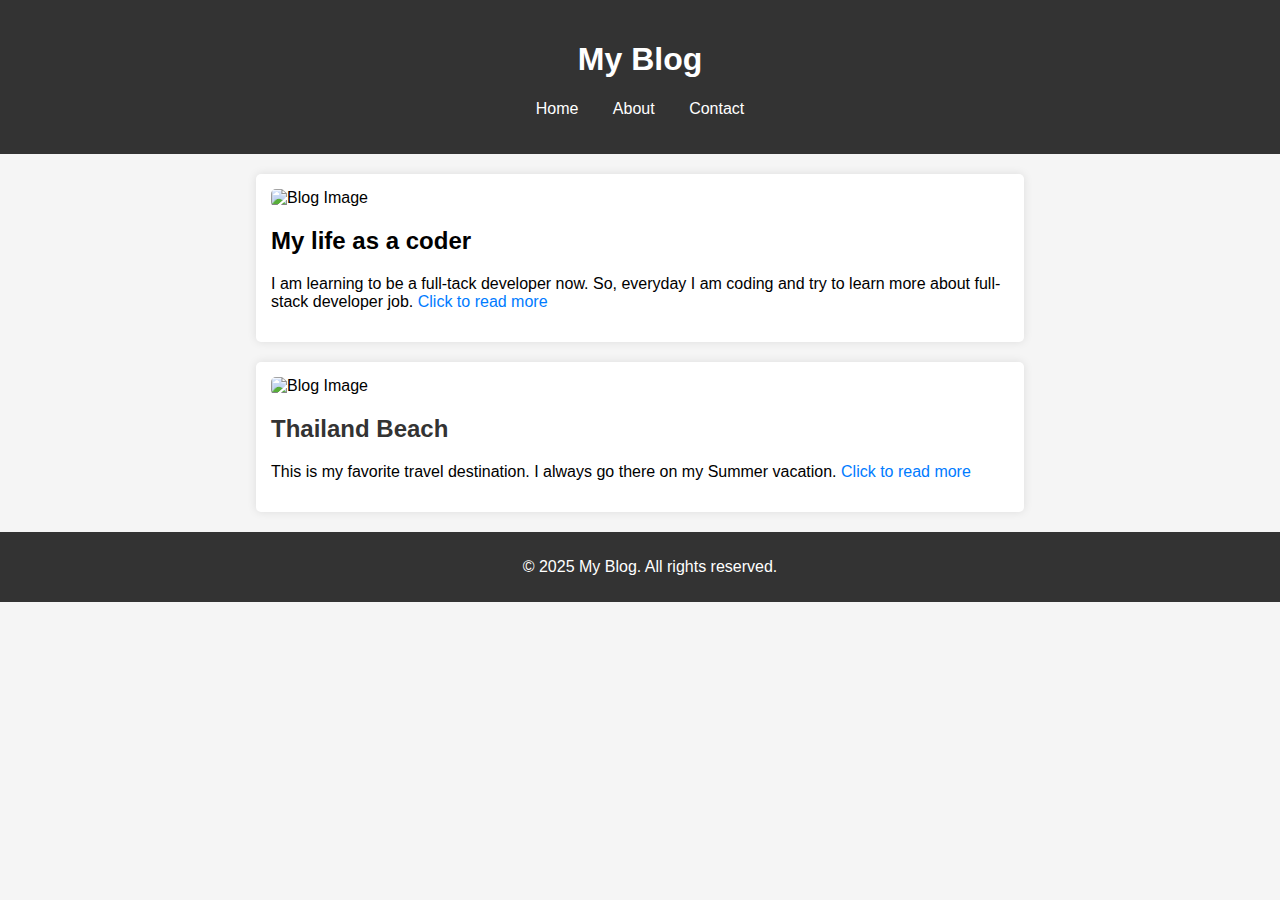
==== index.html @ 75d23ce9 "Add files via upload" ====
<!DOCTYPE html>
<html lang="en">
<head>
    <meta charset="UTF-8">
    <meta name="viewport" content="width=device-width, initial-scale=1.0">
    <title>My Blog</title>
    <link rel="stylesheet" href="styles.css">
</head>
<body>
    <header>
        <h1>My Blog</h1>
        <nav>
            <ul>
                <li><a href="index.html">Home</a></li>
                <li><a href="about.html">About</a></li>
                <li><a href="#">Contact</a></li>
            </ul>
        </nav>
    </header>
    
    <main>
        <section class="blog-posts">
            <article class="post">
                <img src="/blog-project/girl-coder.jpg" alt="Blog Image" />
                <h2>My life as a coder</h2>
                <p>I am learning to be a full-tack developer now. So, everyday I am coding and 
                try to learn more about full-stack developer job. <a href="post-01.html">Click to read more</a></p>
            </article>

            <article class="post">
                <img src="/blog-project/thailand-beach.jpg" alt="Blog Image" />
                <h2><a href="post.html">Thailand Beach</a></h2>
                <p>This is my favorite travel destination. I always go there on my Summer vacation.
                <a href="#">Click to read more</a></p>
            </article>
        </section>
    </main>

    <footer>
        <p>&copy; 2025 My Blog. All rights reserved.</p>
    </footer>
</body>
</html>
---- styles.css ----
/* styles.css */
body {
    font-family: Arial, sans-serif;
    margin: 0;
    padding: 0;
    background-color: #f5f5f5;
}

header {
    background-color: #333;
    color: white;
    padding: 20px;
    text-align: center;
}

nav ul {
    list-style: none;
    padding: 0;
}

nav ul li {
    display: inline;
    margin: 0 15px;
}

nav ul li a {
    color: white;
    text-decoration: none;
}

main {
    width: 60%;
    margin: 20px auto;
}

.blog-posts {
    display: flex;
    flex-direction: column;
    gap: 20px;
}

.post {
    background-color: white;
    padding: 15px;
    border-radius: 5px;
    box-shadow: 0 0 10px rgba(0, 0, 0, 0.1);
}

.post img {
    width: 100%;
    border-radius: 5px;
}

.post h2 a {
    color: #333;
    text-decoration: none;
}

footer {
    background-color: #333;
    color: white;
    text-align: center;
    padding: 10px;
    position: relative;
    bottom: 0;
    width: 100%;
}

a {
    color: #007bff;
    text-decoration: none;
}
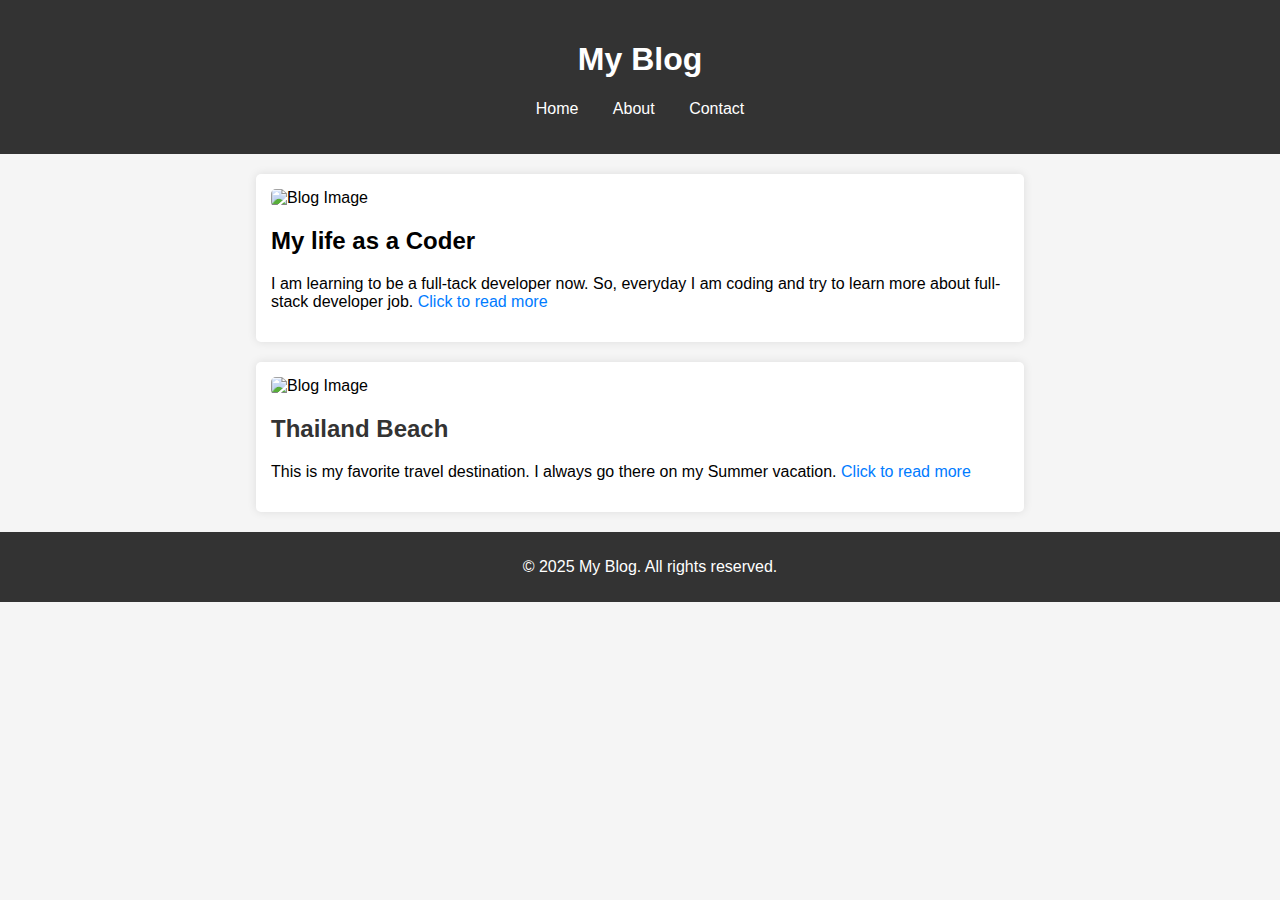
==== commit 9e6966aa: "Add files via upload" ====
--- a/index.html
+++ b/index.html
@@ -22,7 +22,7 @@
         <section class="blog-posts">
             <article class="post">
                 <img src="/blog-project/girl-coder.jpg" alt="Blog Image" />
-                <h2>My life as a coder</h2>
+                <h2>My life as a Coder</h2>
                 <p>I am learning to be a full-tack developer now. So, everyday I am coding and 
                 try to learn more about full-stack developer job. <a href="post-01.html">Click to read more</a></p>
             </article>
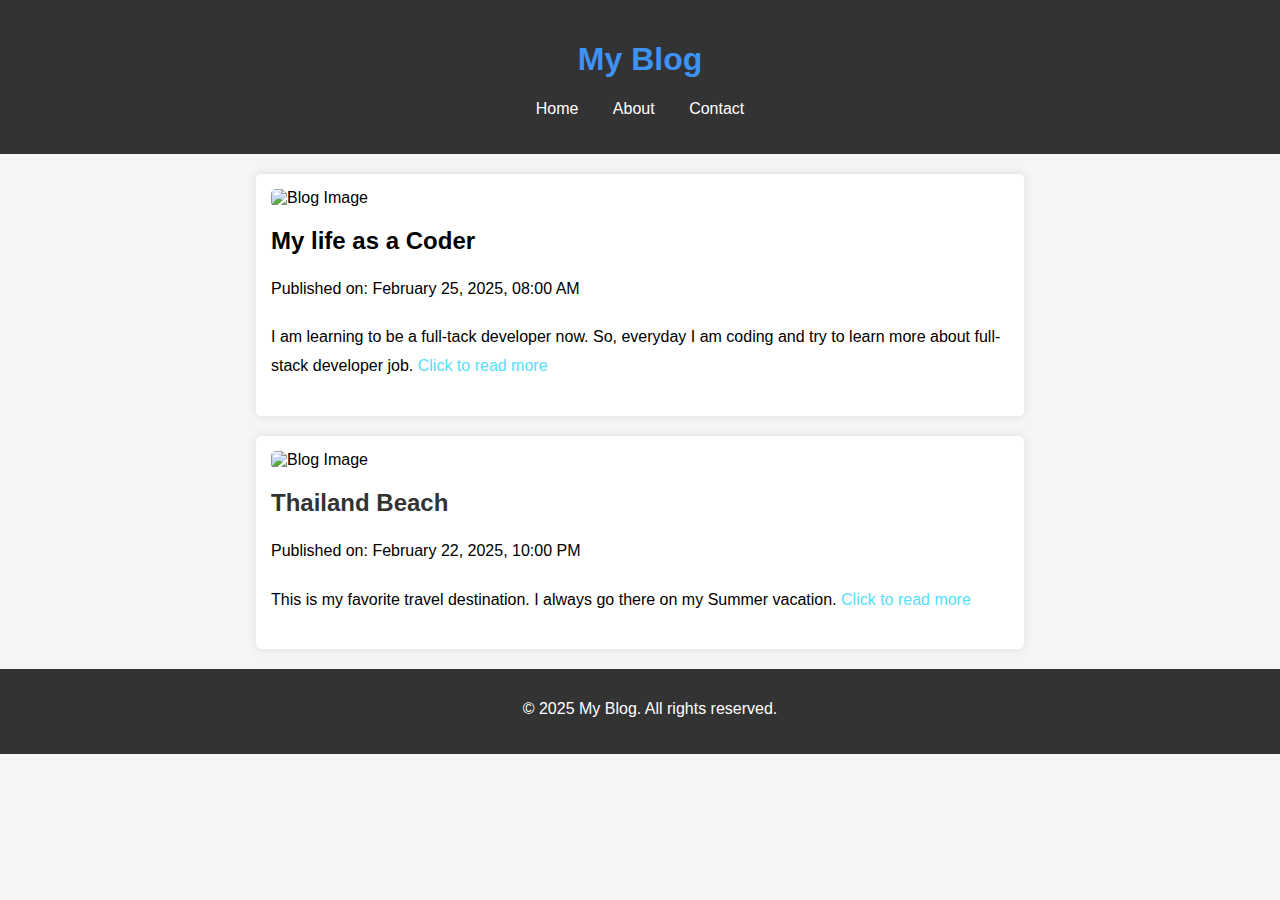
==== commit 5c3e1f46: "Add files via upload" ====
--- a/index.html
+++ b/index.html
@@ -13,7 +13,7 @@
             <ul>
                 <li><a href="index.html">Home</a></li>
                 <li><a href="about.html">About</a></li>
-                <li><a href="#">Contact</a></li>
+                <li><a href="contact.html">Contact</a></li>
             </ul>
         </nav>
     </header>
@@ -23,6 +23,7 @@
             <article class="post">
                 <img src="/blog-project/girl-coder.jpg" alt="Blog Image" />
                 <h2>My life as a Coder</h2>
+                <p class="date-time">Published on: February 25, 2025, 08:00 AM</p>
                 <p>I am learning to be a full-tack developer now. So, everyday I am coding and 
                 try to learn more about full-stack developer job. <a href="post-01.html">Click to read more</a></p>
             </article>
@@ -30,8 +31,9 @@
             <article class="post">
                 <img src="/blog-project/thailand-beach.jpg" alt="Blog Image" />
                 <h2><a href="post.html">Thailand Beach</a></h2>
+                <p class="date-time">Published on: February 22, 2025, 10:00 PM</p>
                 <p>This is my favorite travel destination. I always go there on my Summer vacation.
-                <a href="#">Click to read more</a></p>
+                <a href="post-02.html">Click to read more</a></p>
             </article>
         </section>
     </main>
--- a/styles.css
+++ b/styles.css
@@ -8,7 +8,7 @@
 
 header {
     background-color: #333;
-    color: white;
+    color: #3d92f3;
     padding: 20px;
     text-align: center;
 }
@@ -67,6 +67,15 @@
 }
 
 a {
-    color: #007bff;
+    color: #55defc;
     text-decoration: none;
-}+}
+
+a:hover {
+    color: #3d92f3; /* Change to your desired hover color */
+}
+
+p {
+  line-height: 1.8; /* Adjust as needed */
+  margin-bottom: 20px;
+}
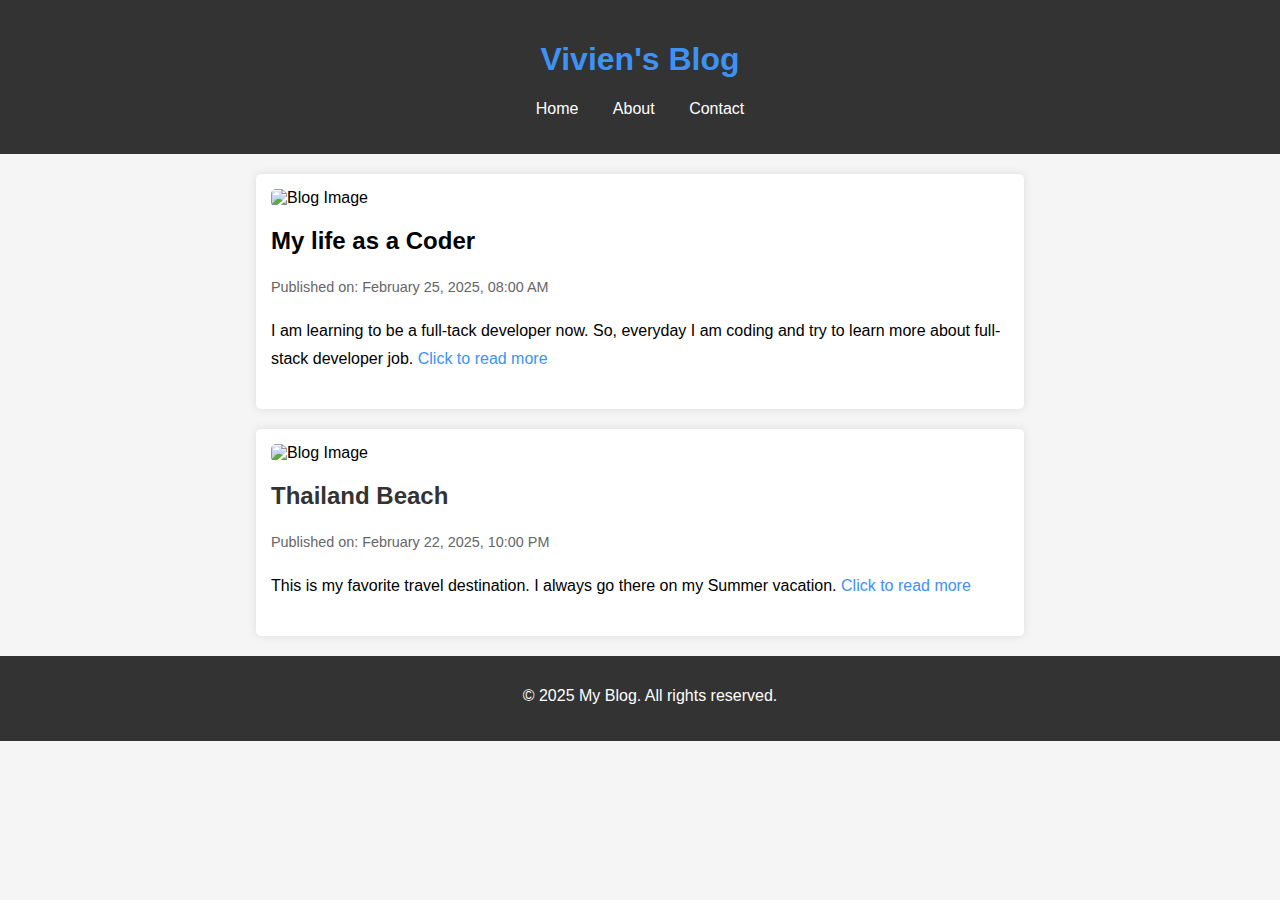
==== commit dfdca4e0: "Add files via upload" ====
--- a/index.html
+++ b/index.html
@@ -3,12 +3,12 @@
 <head>
     <meta charset="UTF-8">
     <meta name="viewport" content="width=device-width, initial-scale=1.0">
-    <title>My Blog</title>
+    <title>Vivien's Blog</title>
     <link rel="stylesheet" href="styles.css">
 </head>
 <body>
     <header>
-        <h1>My Blog</h1>
+        <h1>Vivien's Blog</h1>
         <nav>
             <ul>
                 <li><a href="index.html">Home</a></li>
--- a/styles.css
+++ b/styles.css
@@ -56,6 +56,12 @@
     text-decoration: none;
 }
 
+.date-time {
+    font-size: 0.9em;
+    color: #666;
+    margin-bottom: 10px;
+}
+
 footer {
     background-color: #333;
     color: white;
@@ -67,12 +73,12 @@
 }
 
 a {
-    color: #55defc;
+    color: #3d92f3;
     text-decoration: none;
 }
 
 a:hover {
-    color: #3d92f3; /* Change to your desired hover color */
+    color: #55defc;
 }
 
 p {
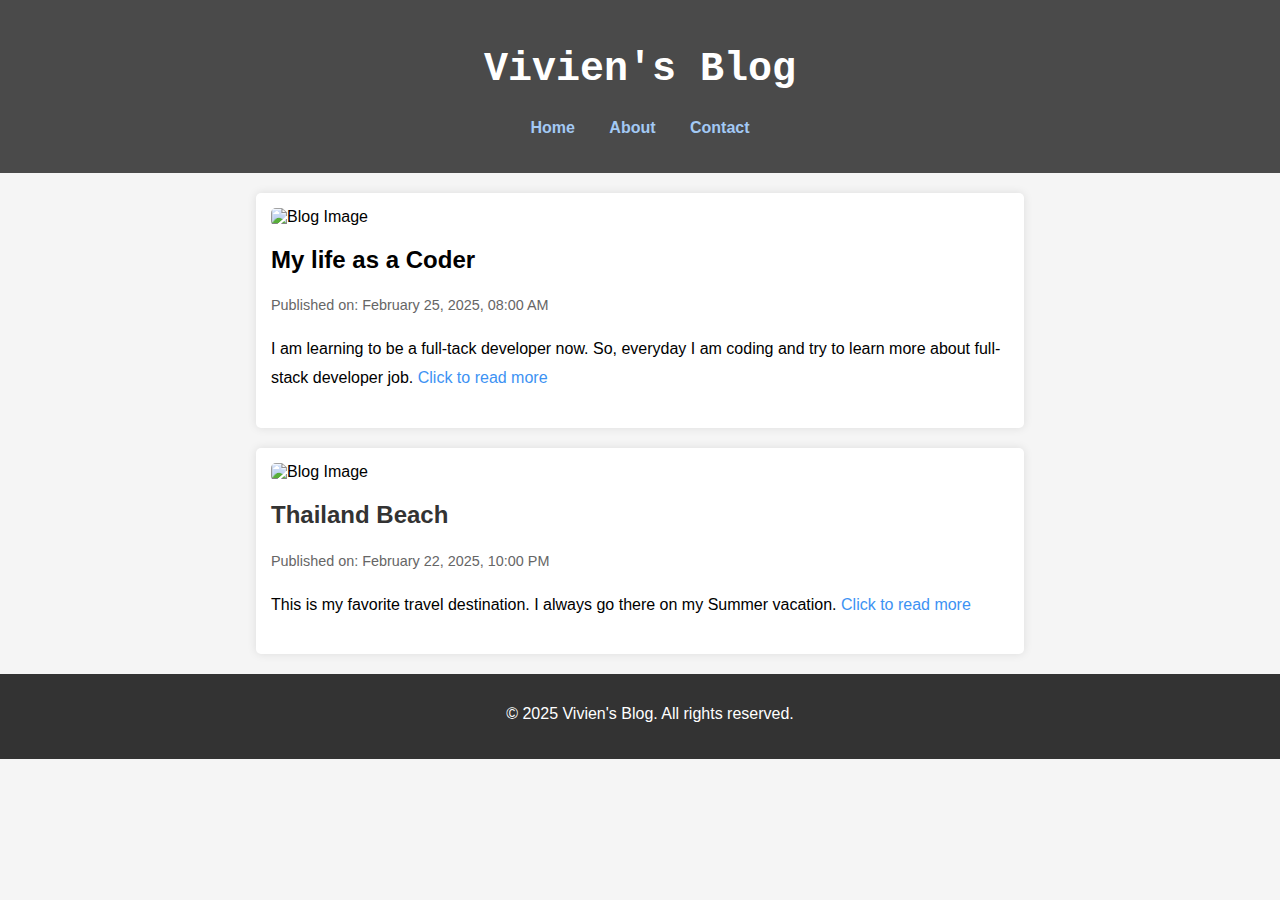
==== commit b55894fd: "Add files via upload" ====
--- a/index.html
+++ b/index.html
@@ -39,7 +39,7 @@
     </main>
 
     <footer>
-        <p>&copy; 2025 My Blog. All rights reserved.</p>
+        <p>&copy; 2025 Vivien's Blog. All rights reserved.</p>
     </footer>
 </body>
 </html>
--- a/styles.css
+++ b/styles.css
@@ -7,10 +7,34 @@
 }
 
 header {
-    background-color: #333;
-    color: #3d92f3;
+    position: relative;
+    background-color: #4a4a4a;
     padding: 20px;
     text-align: center;
+    color: white;
+    min-height: 100px; /* Ensures the header has enough height */
+    z-index: 1;
+}
+
+header::before {
+    content: "";
+    position: absolute;
+    top: 0;
+    left: 0;
+    width: 100%;
+    height: 100%; /* Fills the header properly */
+    background-image: url('/blog-project/blog-header-02.jpeg');
+    background-size: cover;
+    background-position: center;
+    opacity: 0.5;
+    z-index: -1;
+    display: block;
+}
+
+h1 {
+    color: #ffffff;
+    font-family: 'Courier New', monospace;
+    font-size: 2.5em;
 }
 
 nav ul {
@@ -24,8 +48,13 @@
 }
 
 nav ul li a {
-    color: white;
+    color: #a3c9f4;
     text-decoration: none;
+    font-weight: bold;
+}
+
+nav ul li a:hover {
+    color: #f5a6ed;
 }
 
 main {
@@ -78,7 +107,7 @@
 }
 
 a:hover {
-    color: #55defc;
+    color: #f5a6ed;
 }
 
 p {
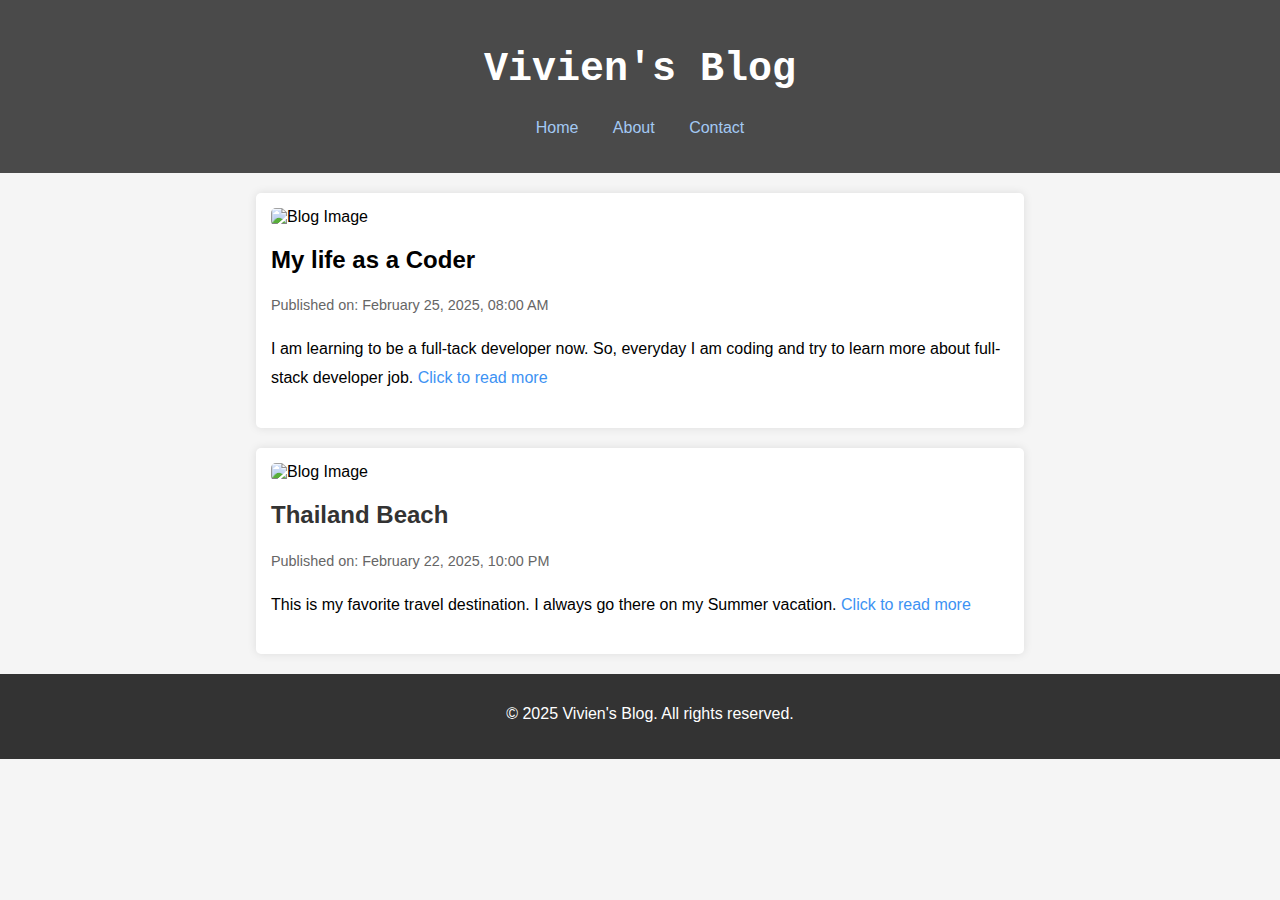
==== commit 1eda4284: "Add files via upload" ====
--- a/index.html
+++ b/index.html
@@ -32,8 +32,7 @@
                 <img src="/blog-project/thailand-beach.jpg" alt="Blog Image" />
                 <h2><a href="post.html">Thailand Beach</a></h2>
                 <p class="date-time">Published on: February 22, 2025, 10:00 PM</p>
-                <p>This is my favorite travel destination. I always go there on my Summer vacation.
-                <a href="post-02.html">Click to read more</a></p>
+                <p>This is my favorite travel destination. I always go there on my Summer vacation. <a href="post-02.html">Click to read more</a></p>
             </article>
         </section>
     </main>
--- a/styles.css
+++ b/styles.css
@@ -50,7 +50,6 @@
 nav ul li a {
     color: #a3c9f4;
     text-decoration: none;
-    font-weight: bold;
 }
 
 nav ul li a:hover {
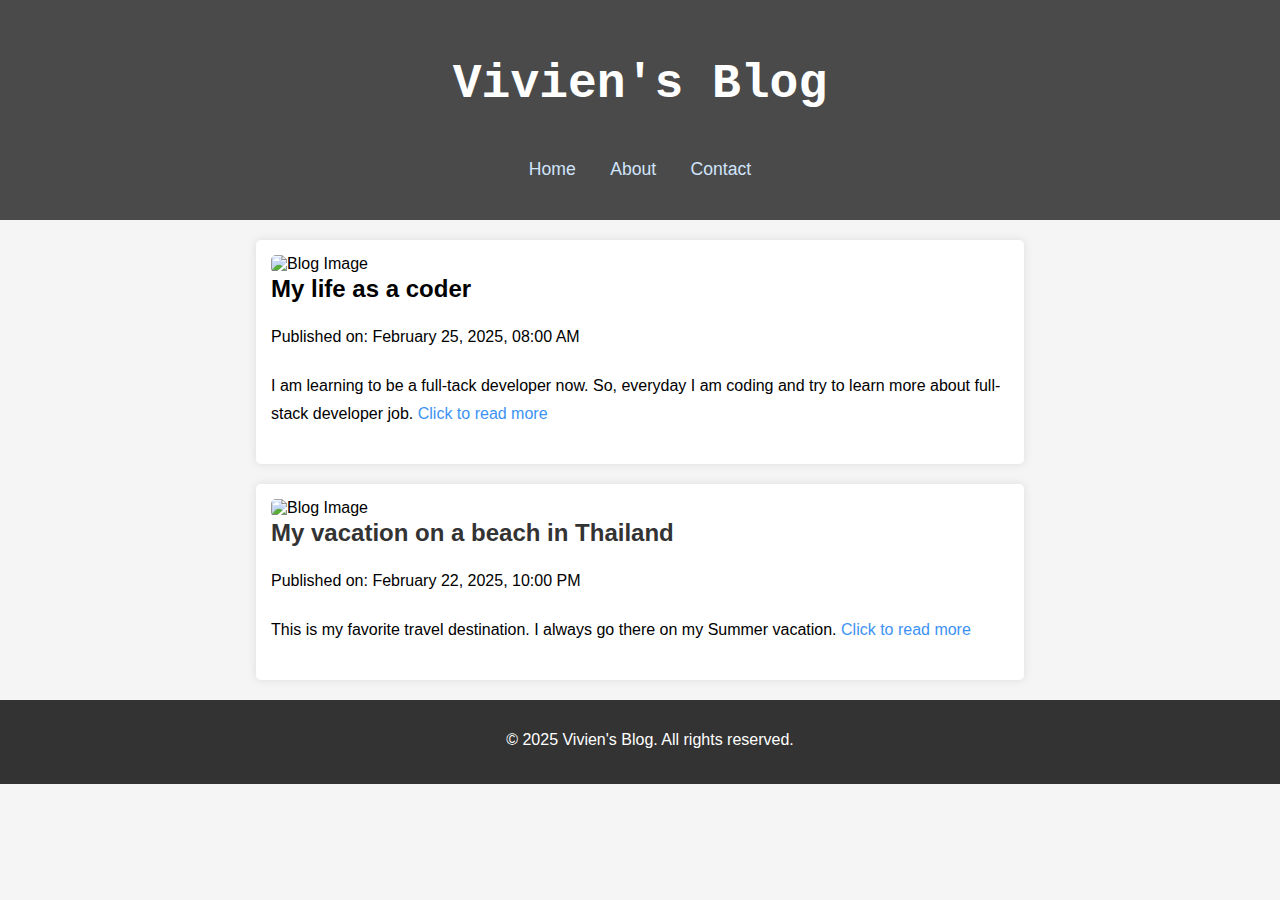
==== commit e06639fa: "Add files via upload" ====
--- a/index.html
+++ b/index.html
@@ -4,7 +4,7 @@
     <meta charset="UTF-8">
     <meta name="viewport" content="width=device-width, initial-scale=1.0">
     <title>Vivien's Blog</title>
-    <link rel="stylesheet" href="styles.css">
+    <link rel="stylesheet" href="styles-01.css">
 </head>
 <body>
     <header>
@@ -22,7 +22,7 @@
         <section class="blog-posts">
             <article class="post">
                 <img src="/blog-project/girl-coder.jpg" alt="Blog Image" />
-                <h2>My life as a Coder</h2>
+                <h2>My life as a coder</h2>
                 <p class="date-time">Published on: February 25, 2025, 08:00 AM</p>
                 <p>I am learning to be a full-tack developer now. So, everyday I am coding and 
                 try to learn more about full-stack developer job. <a href="post-01.html">Click to read more</a></p>
@@ -30,7 +30,7 @@
 
             <article class="post">
                 <img src="/blog-project/thailand-beach.jpg" alt="Blog Image" />
-                <h2><a href="post.html">Thailand Beach</a></h2>
+                <h2><a href="post.html">My vacation on a beach in Thailand</a></h2>
                 <p class="date-time">Published on: February 22, 2025, 10:00 PM</p>
                 <p>This is my favorite travel destination. I always go there on my Summer vacation. <a href="post-02.html">Click to read more</a></p>
             </article>
--- a/styles-01.css
+++ b/styles-01.css
@@ -0,0 +1,114 @@
+/* styles.css */
+body {
+    font-family: Arial, sans-serif;
+    margin: 0;
+    padding: 0;
+    background-color: #f5f5f5;
+}
+
+header {
+    position: relative;
+    background-color: #4a4a4a;
+    padding: 20px;
+    text-align: center;
+    color: white;
+    min-height: 180px; /* Ensures the header has enough height */
+    z-index: 1;
+    display: flex;
+    flex-direction: column;
+    align-items: center;
+    justify-content: center;
+}
+
+header::before {
+    content: "";
+    position: absolute;
+    top: 0;
+    left: 0;
+    width: 100%;
+    height: 100%; /* Fills the header properly */
+    background-image: url('/blog-project/blog-header-02.jpeg');
+    background-size: cover;
+    background-position: center;
+    opacity: 0.6;
+    z-index: -1;
+    display: block;
+}
+
+h1 {
+    color: #ffffff;
+    font-family: 'Courier New', monospace;
+    font-size: 3em;
+}
+
+nav ul {
+    list-style: none;
+    padding: 0;
+}
+
+nav ul li {
+    display: inline;
+    margin: 0 15px;
+}
+
+nav ul li a {
+    color: #d0e4fb;
+    text-decoration: none;
+    font-size: 1.1em;
+}
+
+main {
+    width: 60%;
+    margin: 20px auto;
+}
+
+.blog-posts {
+    display: flex;
+    flex-direction: column;
+    gap: 20px;
+}
+
+.post {
+    background-color: white;
+    padding: 15px;
+    border-radius: 5px;
+    box-shadow: 0 0 10px rgba(0, 0, 0, 0.1);
+}
+
+.post img {
+    float: left; /* Float the image to the left */
+    margin-right: 15px; /* Add some space between the image and the text */
+    width: 30%;
+    border-radius: 5px;
+
+}
+
+.post h2 a {
+    color: #333;
+    text-decoration: none;
+}
+
+footer {
+    background-color: #333;
+    color: white;
+    text-align: center;
+    padding: 10px;
+    position: relative;
+    bottom: 0;
+    width: 100%;
+}
+
+a {
+    color: #3d92f3;
+    text-decoration: none;
+}
+
+a:hover {
+    color: #f5a6ed;
+}
+
+p, 
+.detail {
+    line-height: 1.8; /* Adjust as needed */
+    margin-bottom: 20px;
+}  